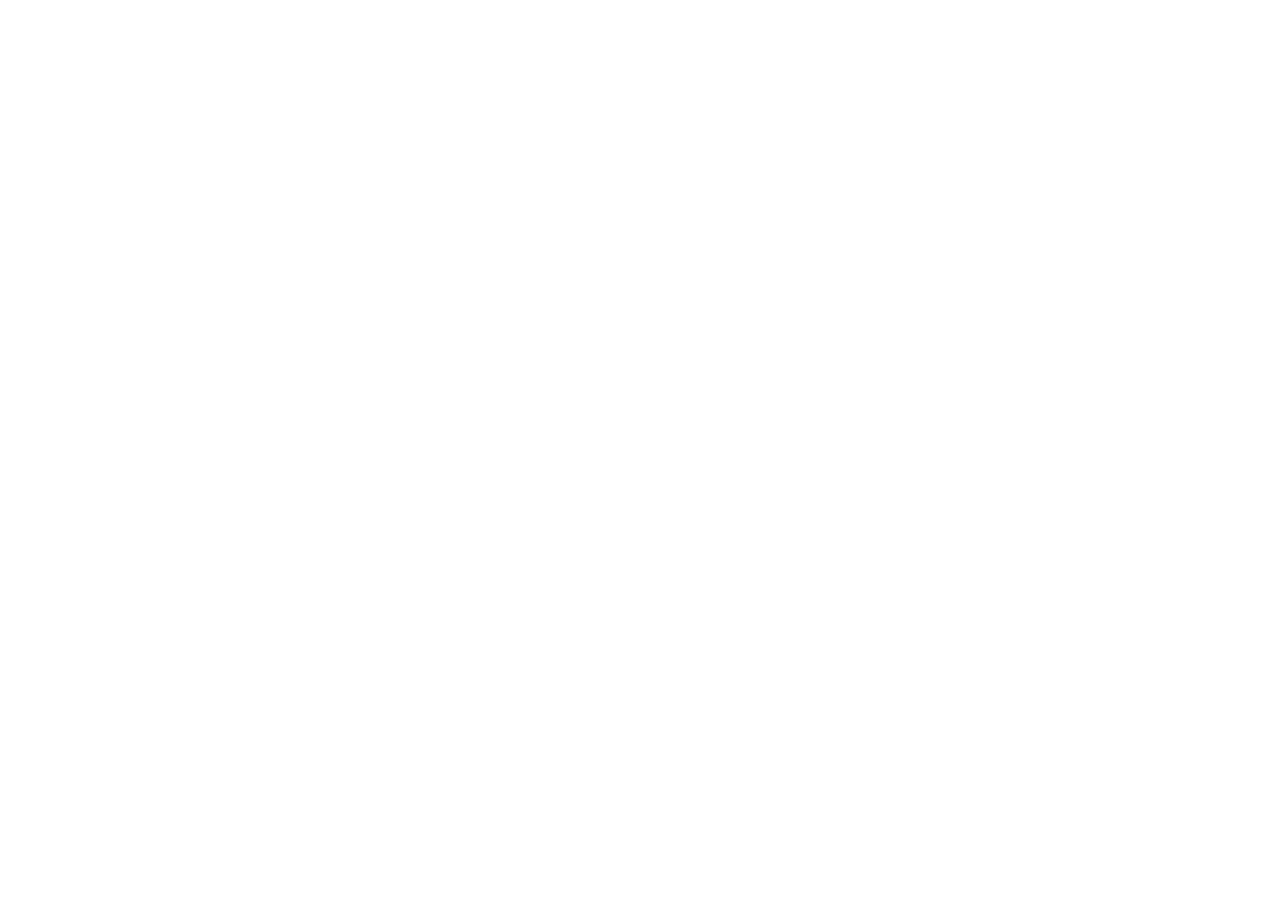
==== index.html @ 28128c62 "html" ====
<!DOCTYPE html>
<html lang="en">
<head>
    <meta charset="UTF-8">
    <meta http-equiv="X-UA-Compatible" content="IE=edge">
    <meta name="viewport" content="width=device-width, initial-scale=1.0">
    <title>Document</title>
    <link rel="stylesheet"href="style.css">
</head>
<body>
    
</body>
</html>
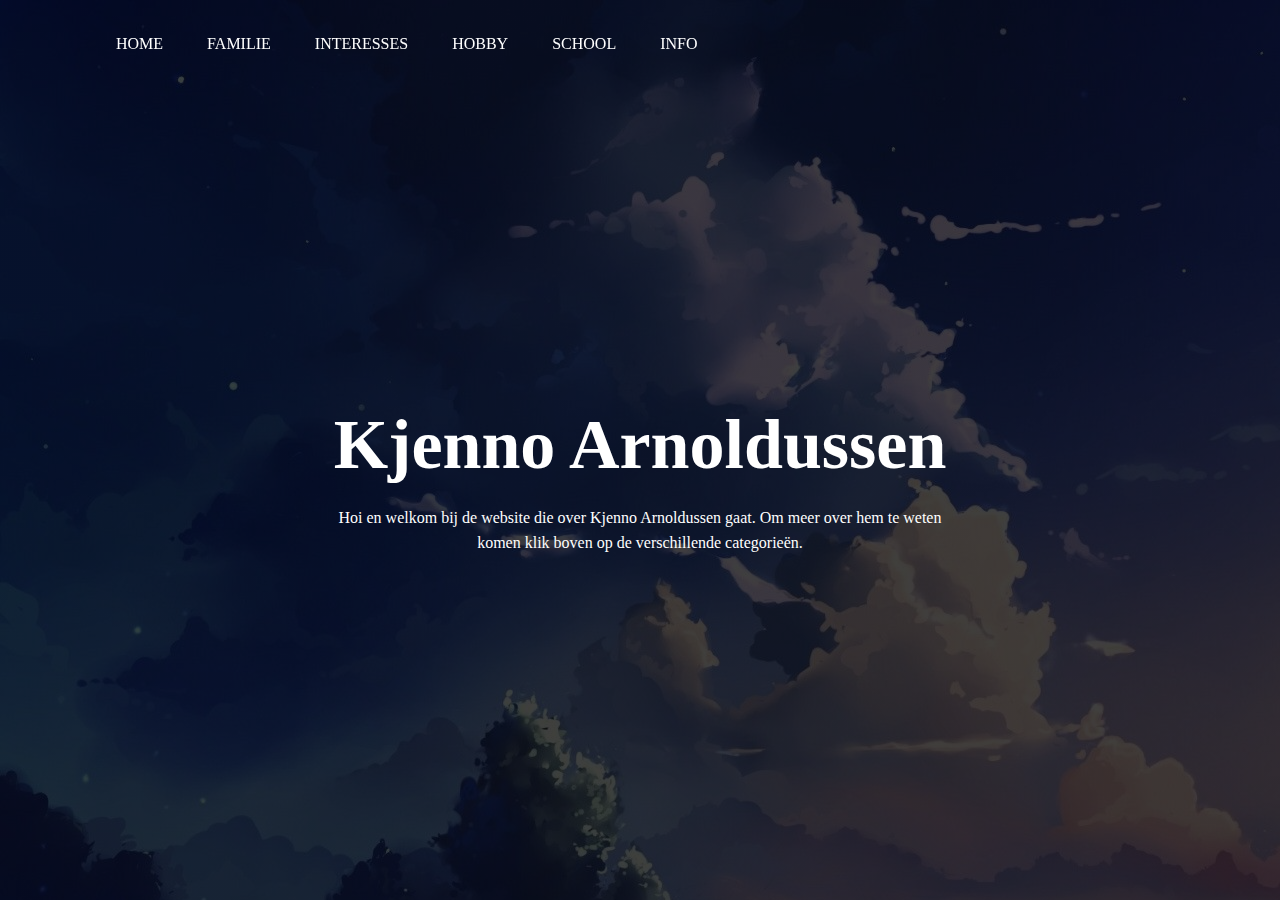
==== commit 2a3e51df: "First commit" ====
--- a/index.html
+++ b/index.html
@@ -1,13 +1,31 @@
-<!DOCTYPE html>
-<html lang="en">
+<html>
 <head>
-    <meta charset="UTF-8">
-    <meta http-equiv="X-UA-Compatible" content="IE=edge">
-    <meta name="viewport" content="width=device-width, initial-scale=1.0">
-    <title>Document</title>
+    <title>Website over Kjenno</title>
     <link rel="stylesheet"href="style.css">
 </head>
 <body>
-    
+    <video id="myvideo" autoplay muted loop>
+        <source src="kat in trein video (2).mp4" type="video/mp4">
+    </video>
+    <div class="banner">
+        <div class="navbar">
+            <ul>
+                <li><a href="#"><a href="index.html">Home</a></li>
+                <li><a href="#"><a href="familie.html">Familie</a></li>
+                <li><a href="#"><a href="interesses.html">Interesses</a></li>
+                <li><a href="#"><a href="hobby.html">Hobby</a></li>
+                <li><a href="#"><a href="school.html">School</a></li>
+                <li><a href="#"><a href="info.html">Info</a></li>
+            </ul>
+        </div>
+        <div class="content">
+            <h1>Kjenno Arnoldussen</h1>
+            <p>Hoi en welkom bij de website die over Kjenno Arnoldussen gaat. Om meer over hem te weten<br>
+                komen klik boven op de verschillende categorieën.</p>
+        </div>
+    </div>
+    <div>
+        <img src="kleine kjenno.jpg" id="logo">
+    </div>
 </body>
 </html>--- a/style.css
+++ b/style.css
@@ -0,0 +1,174 @@
+*{
+    margin: 0;
+    padding: 0;
+    font-family: Georgia, 'Times New Roman', Times, serif;
+}
+.banner{
+    width: 100%;
+    height: 100vh;
+    background-image: linear-gradient(rgba(0, 0, 0, 0.75),rgba(0,0,0,0.75)),url(animebackground.jpg);
+}
+.navbar{
+    width: 85%;
+    margin: auto;
+    padding: 35px 0;
+    display: flex;
+    align-items: center;
+    justify-content: space-between;
+}
+.navbar ul li{
+    list-style: none;
+    display: inline-block;
+    margin: 0 20px;
+    position: relative;
+}
+.navbar ul li a{
+    text-decoration: none;
+    color: #fff;
+    text-transform: uppercase;
+}
+.navbar ul li::after{
+    content: '';
+    height: 3px;
+    width: 0;
+    background: #d78c00;
+    position: absolute;
+    left: 0;
+    bottom: -10px;
+    transition: 0.5s;
+}
+.navbar ul li:hover::after{
+    width: 100%;
+}
+.content{
+    width: 100%;
+    position: absolute;
+    top: 50%;
+    transform: translateY(-50%);
+    text-align: center;
+    color: #fff;
+}
+.content h1{
+    font-size: 70px;
+    margin-top: 80px;
+}
+.content p{
+    margin: 20px auto;
+    font-weight: 100;
+    line-height: 25px;
+}
+button{
+    width: 200px;
+    padding: 15px 0;
+    text-align: center;
+    margin: 20px 10px;
+    border-radius:25px;
+    font-weight: bold;
+    border: 2px solid;
+    background: transparent;
+    color: #fff;
+    cursor: pointer;
+    position: relative;
+    overflow: hidden;
+}
+button:hover span{
+    width: 100%;
+}
+button:hover{
+    border: none;
+}
+#myvideo{
+    position: fixed;
+}
+#logo{
+    width: 190px;
+    cursor: pointer;
+    z-index: 1;
+    border-radius: 20px;
+    bottom: 420px;
+    left: 1300px;
+    position: fixed;
+}
+#fam{
+    width: 300px;
+    cursor: pointer;
+    z-index: 1;
+    border-radius: 20px;
+    bottom: 380px;
+    left: 1200px;
+    position: fixed;
+    box-shadow: 0 0px 25px blue;
+}
+#zalm{
+    width: 400px;
+    cursor: pointer;
+    z-index: 1;
+    border-radius: 50px;
+    bottom: 440px;
+    left: 1100px;
+    position: fixed;
+    box-shadow: 0 0px 25px blue;
+}
+#schinnen{
+    width: 550px;
+    cursor: pointer;
+    z-index: 0;
+    border-radius: 50px;
+    bottom: 370px;
+    left: 950px;
+    position: fixed;
+    box-shadow: 0 0px 25px rgb(0, 117, 29);
+}
+#software{
+    width: 750px;
+    cursor: pointer;
+    z-index: 0;
+    border-radius: 20px;
+    bottom: 430px;
+    left: 750px;
+    position: fixed;
+    box-shadow: 0 0px 25px blue;
+}
+#lab{
+    width: 450px;
+    cursor: pointer;
+    z-index: 0;
+    border-radius: 20px;
+    bottom: 30px;
+    left: 20px;
+    position: fixed;
+    box-shadow: 0 0px 25px blue;
+}
+#home{
+    color: #d78c00;
+}
+#sushi{
+    width: 450px;
+    cursor: pointer;
+    z-index: 0;
+    border-radius: 50px;
+    bottom: 30px;
+    left: 20px;
+    position: fixed;
+    box-shadow: 0 0px 25px blue;
+}
+#drstone{
+    width: 220px;
+    cursor: pointer;
+    z-index: 0;
+    border-radius: 50px;
+    bottom: 330px;
+    left: 30px;
+    position: fixed;
+    box-shadow: 0 0px 25px blue;
+}
+#naruto{
+    width: 400px;
+    cursor: pointer;
+    z-index: 0;
+    border-radius: 50px;
+    bottom: 20px;
+    left: 1070px;
+    position: fixed;
+    box-shadow: 0 0px 25px blue;
+}